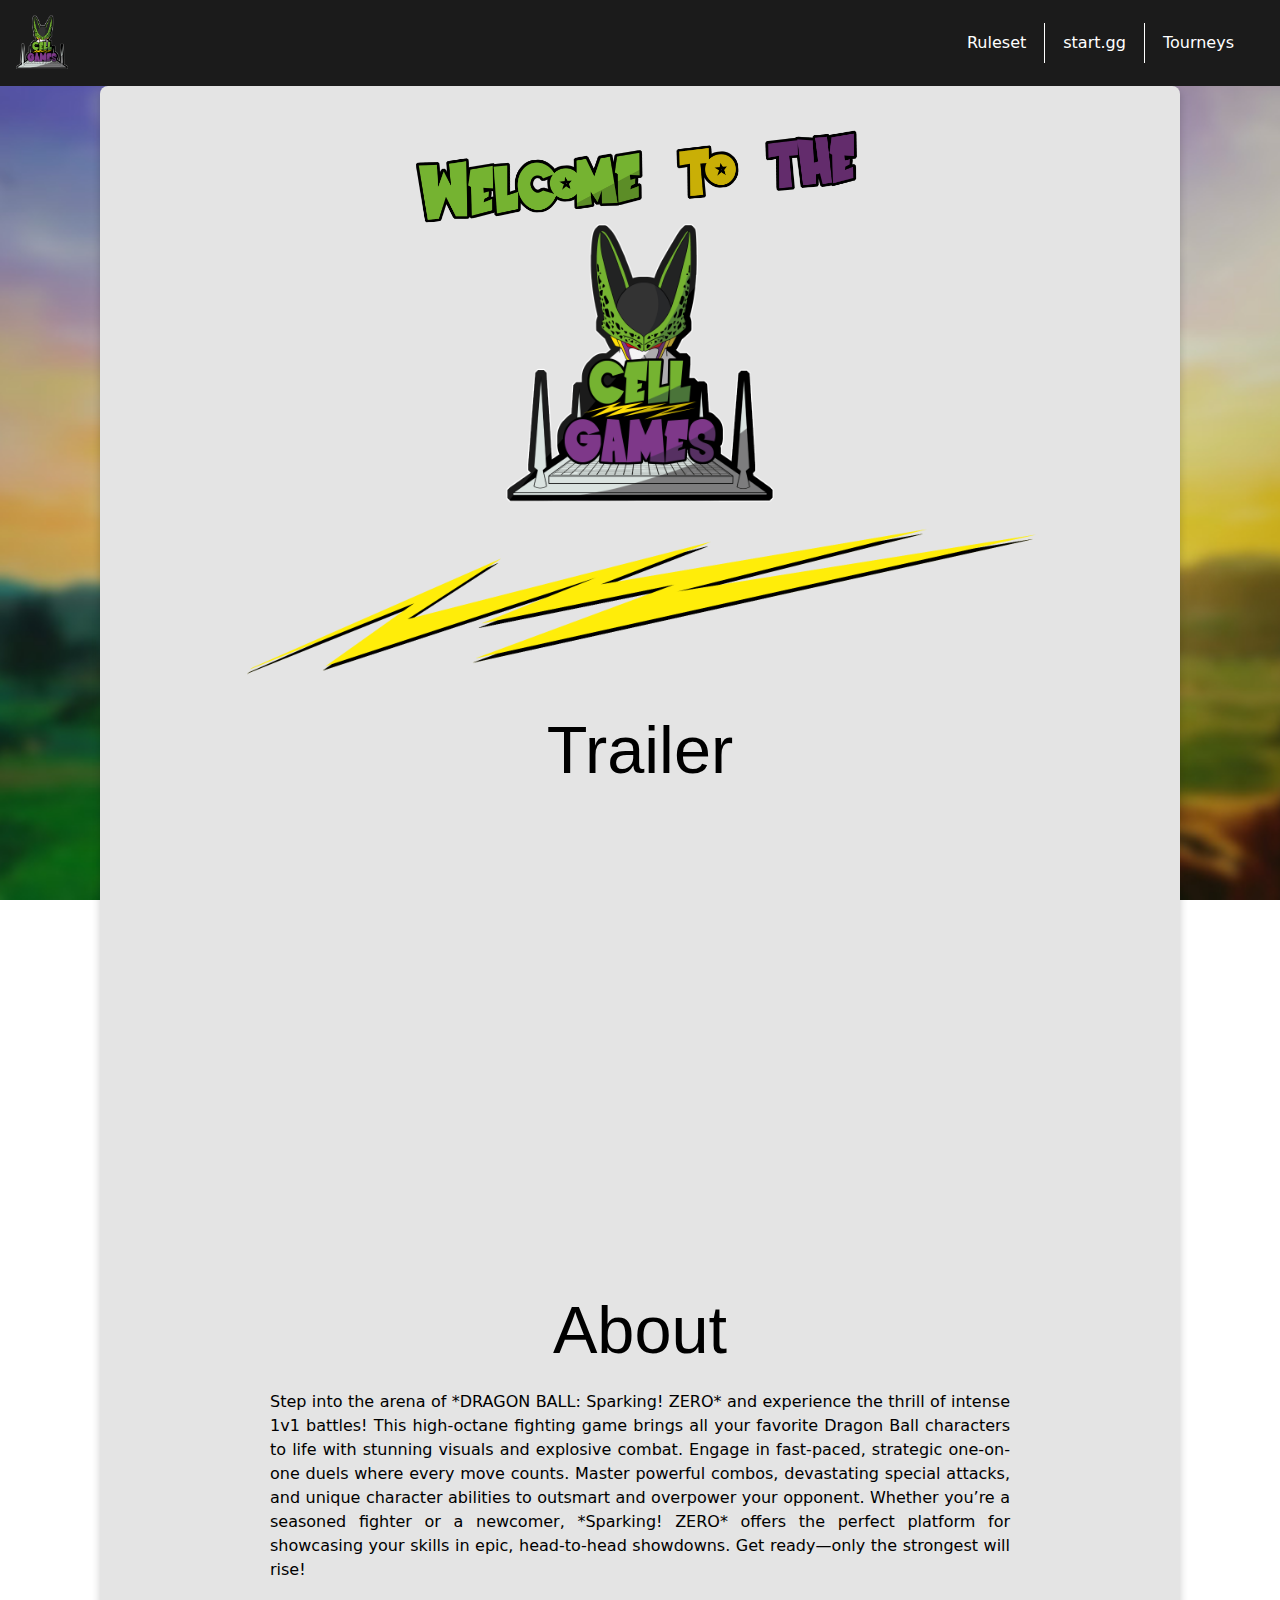
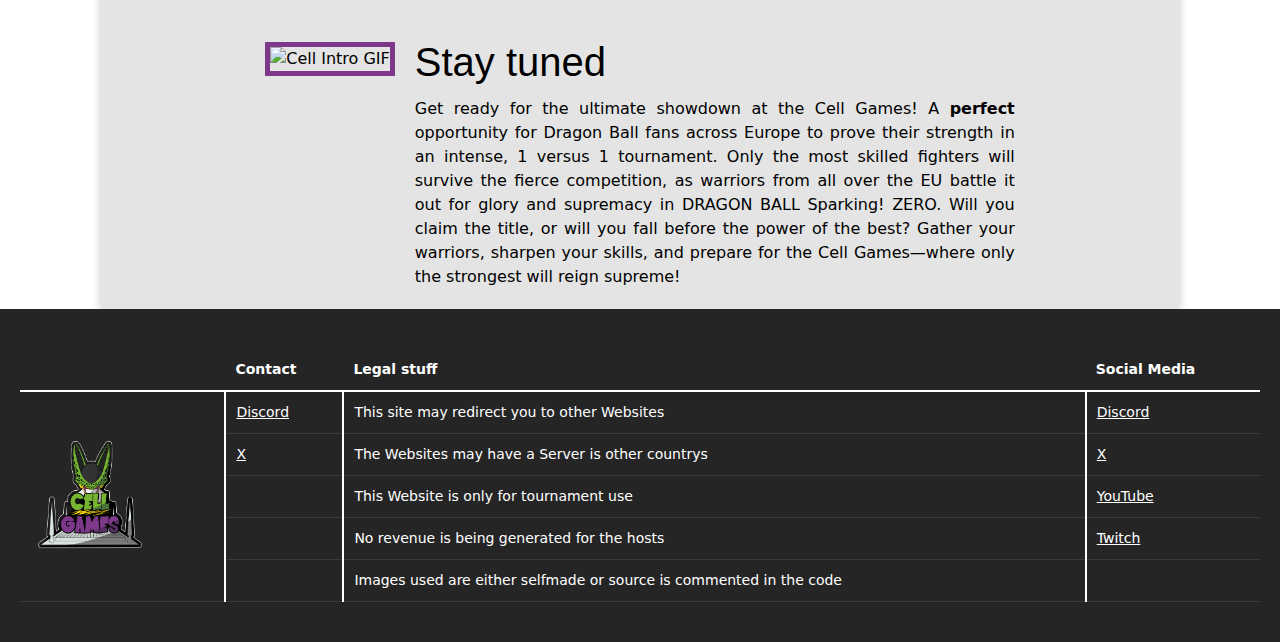
==== index.html @ f593528a "Add files via upload" ====
<!DOCTYPE html>
<html lang="de">
<head>
    <meta charset="utf-8">
    <meta name="viewport" content="width=device-width, initial-scale=1.0">
    <link rel="stylesheet" href="./frameworks/add_ons/bootstrap5/css/bootstrap.min.css">
    <script src="./frameworks/add_ons/bootstrap5/js/jquery.min.js"></script>
    <script src="./frameworks/add_ons/bootstrap5/js/bootstrap.min.js"></script>
    <link rel="stylesheet" href="./frameworks/add_ons/fontawesome/css/fontawesome.css">
    <link rel="stylesheet" href="./frameworks/add_ons/fontawesome/css/brands.css">
    <link rel="stylesheet" href="./frameworks/add_ons/fontawesome/css/solid.css">
    <link rel="stylesheet" href="./frameworks/add_ons/radiodesign.css">
    <script type="text/javascript" src="./frameworks/add_ons/JQuery/Jquery-3.1.1.js"></script>
    <script src="./frameworks/add_ons/JQuery/jquery.min.js"></script>
    <title>Cell Games - Homepage</title>
    <style>
        body {
            margin: 0;
            padding: 0;
            background: url('./images/background.jpg') no-repeat center center fixed;
            background-size: cover;
            display: flex;
            flex-direction: column;
            min-height: 100vh;
        }
        .navbar-custom {
            background-color: rgb(27, 27, 27);
        }
        .navbar-custom .navbar-brand, 
        .navbar-custom .nav-link {
            color: white;
        }
        .navbar-custom .nav-link:hover {
            color: #ccc;
        }
        .navbar-brand img {
            margin: 0;
            padding: 0;
        }
        .navbar-nav .nav-item:not(:last-child) {
            border-right: 1px solid white;
        }
        .navbar-nav .nav-item {
            padding: 0 10px;
        }
        .foreground {
            margin: 0 auto;
            width: calc(100% - 200px);
            max-width: 1400px;
            background-color: rgb(228, 228, 228);
            color: black;
            padding: 20px;
            box-shadow: 0 4px 8px rgba(0, 0, 0, 0.2);
            border-radius: 8px;
            flex-grow: 1;
            display: flex;
            flex-direction: column;
            justify-content: flex-start;
            align-items: center;
        }
        .foreground img:first-child {
            max-width: 50%;  
            height: auto;     
            margin-top: 10px;
        }
        .foreground img:nth-child(2) {
            max-width: 30%;  
            height: auto;     
            margin-top: -30px;
        }
        .foreground img:nth-child(3) {
            max-width: 800px; 
            height: auto;     
            margin-top: -15px;
        }

        .gif-container {
            display: flex;
            flex-direction: row;
            align-items: flex-start;
            margin-top: 30px;
            text-align: left;
        }

        .gif-container img {
            max-width: 400px;
            margin-right: 20px;
            border: 5px solid rgb(126, 56, 137);
        }

        .gif-container .stay-tuned {
            font-family: 'Impact', sans-serif;
            font-size: 30pt;
            color: black;
            margin-bottom: 5px;
        }

        .gif-container p {
            font-size: 16px;
            color: black;
            margin: 0;
            max-width: 600px;
            text-align: justify;
        }

        h1, h2 {
            font-family: 'Impact', sans-serif;
            font-size: 50pt;
            text-align: center;
            margin-top: 10px;
            margin-bottom: 20px;
        }

        .foreground p.about-text {
            text-align: justify;
            margin-bottom: 20px;
            padding-left: 150px;
            padding-right: 150px;
        }

        .gif-container p {
            text-align: justify;
        }

        footer {
            background-color: #252525;
            color: white;
            padding: 40px 20px;
            width: 100%;
            position: relative;
            bottom: 0;
        }

        footer table {
            width: 100%;
            border-collapse: collapse;
            color: white;
        }

        footer th, footer td {
            padding: 10px;
            text-align: left;
        }

        footer th {
            border-bottom: 2px solid white;
        }

        footer td {
            border-bottom: 1px solid #3a3a3a;
        }

        footer td:not(:last-child) {
            border-right: 2px solid white;
        }

        footer td, footer th {
            font-size: 14px;
        }

        .video-container {
            margin-top: 20px;
            width: 100%;
            display: flex;
            justify-content: center;
        }

        iframe {
            width: 80%;
            height: 450px;
            border: none;
        }
    </style>
</head>
<body>
    <nav class="navbar navbar-expand-lg navbar-custom">
        <div class="container-fluid">
            <a class="navbar-brand" href="index.html">
                <img src="./images/CellGamesLogo.png" alt="Cell Games Logo" height="60">
            </a>
            <button class="navbar-toggler" type="button" data-bs-toggle="collapse" data-bs-target="#navbarNav" aria-controls="navbarNav" aria-expanded="false" aria-label="Toggle navigation">
                <span class="navbar-toggler-icon"></span>
            </button>
            <div class="collapse navbar-collapse" id="navbarNav">
                <ul class="navbar-nav ms-auto me-3">
                    <li class="nav-item">
                        <a class="nav-link" href="rules.html">Ruleset</a>
                    </li>
                    <li class="nav-item">
                        <a class="nav-link" href="#">start.gg</a>
                    </li>
                    <li class="nav-item">
                        <a class="nav-link" href="#">Tourneys</a>
                    </ul>
                </div>
            </div>
        </nav>
        <div class="foreground">
            <img src="./images/welcome.png" alt="Welcome to the">
            <img src="./images/CellGamesLogo.png" alt="Cell Games Logo">
            <img src="./images/seperator.png" alt="Separator Image">
            <h2>Trailer</h2>
            <div class="video-container">
                <iframe src="https://www.youtube.com/embed/40YeHEqEFoo" title="YouTube video"></iframe>
            </div>
            <div>
                <h1>
                    About
                </h1>
                <p class="about-text">
                    Step into the arena of *DRAGON BALL: Sparking! ZERO* and experience the thrill of intense 1v1 battles! This high-octane fighting game brings all your favorite Dragon Ball characters to life with stunning visuals and explosive combat. Engage in fast-paced, strategic one-on-one duels where every move counts. Master powerful combos, devastating special attacks, and unique character abilities to outsmart and overpower your opponent. Whether you’re a seasoned fighter or a newcomer, *Sparking! ZERO* offers the perfect platform for showcasing your skills in epic, head-to-head showdowns. Get ready—only the strongest will rise!
                </p>
            </div>
            <div class="gif-container">
                <img src="./images/cellintro.gif" alt="Cell Intro GIF">
                <div>
                    <p class="stay-tuned">Stay tuned</p>
                    <p>Get ready for the ultimate showdown at the Cell Games! A <strong>perfect</strong> opportunity for Dragon Ball fans across Europe to prove their strength in an intense, 1 versus 1 tournament. Only the most skilled fighters will survive the fierce competition, as warriors from all over the EU battle it out for glory and supremacy in DRAGON BALL Sparking! ZERO. Will you claim the title, or will you fall before the power of the best? Gather your warriors, sharpen your skills, and prepare for the Cell Games—where only the strongest will reign supreme!</p>
                </div>
            </div>
        </div>
    </body>

    <footer>
        <table>
            <tr>
                <th></th>
                <th>Contact</th>
                <th>Legal stuff</th>
                <th>Social Media</th>
            </tr>
            <tr>
                <td rowspan="5">
                    <img src="./images/CellGamesLogo.png" alt="Cell Games Logo" style="max-width: 120px; height: auto;">
                </td>
                <td><a href="https://discord.gg/a36zAvAMWq" target="_blank" style="color: white;">Discord</a></td>
                <td>This site may redirect you to other Websites</td>
                <td><a href="https://discord.gg/a36zAvAMWq" target="_blank" style="color: white;">Discord</a></td>
            </tr>
            <tr>
                <td><a href="https://x.com/DasJuwu?t=AqSGy76ttl8c0-rMM3wuCA&s=09" target="_blank" style="color: white;">X</a></td>
                <td>The Websites may have a Server is other countrys</td>
                <td><a href="https://x.com/DasJuwu?t=AqSGy76ttl8c0-rMM3wuCA&s=09" target="_blank" style="color: white;">X</a></td>
            </tr>
            <tr>
                <td></td>
                <td>This Website is only for tournament use</td>
                <td><a href="https://youtube.com/@jucno?si=k-sXUFsljBD_l957" target="_blank" style="color: white;">YouTube</a></td>
            </tr>
            <tr>
                <td></td>
                <td>No revenue is being generated for the hosts</td>
                <td><a href="https://www.twitch.tv/jucnoyt?sr=a" target="_blank" style="color: white;">Twitch</a></td>
            </tr>
            <tr>
                <td></td>
                <td>Images used are either selfmade or source is commented in the code</td>
                <td></td>
            </tr>
        </table>
    </footer>
</html>
---- frameworks/add_ons/fontawesome/css/brands.css ----
/*!
 * Font Awesome Free 6.2.1 by @fontawesome - https://fontawesome.com
 * License - https://fontawesome.com/license/free (Icons: CC BY 4.0, Fonts: SIL OFL 1.1, Code: MIT License)
 * Copyright 2022 Fonticons, Inc.
 */
:root, :host {
  --fa-style-family-brands: 'Font Awesome 6 Brands';
  --fa-font-brands: normal 400 1em/1 'Font Awesome 6 Brands'; }

@font-face {
  font-family: 'Font Awesome 6 Brands';
  font-style: normal;
  font-weight: 400;
  font-display: block;
  src: url("../webfonts/fa-brands-400.woff2") format("woff2"), url("../webfonts/fa-brands-400.ttf") format("truetype"); }

.fab,
.fa-brands {
  font-weight: 400; }

.fa-monero:before {
  content: "\f3d0"; }

.fa-hooli:before {
  content: "\f427"; }

.fa-yelp:before {
  content: "\f1e9"; }

.fa-cc-visa:before {
  content: "\f1f0"; }

.fa-lastfm:before {
  content: "\f202"; }

.fa-shopware:before {
  content: "\f5b5"; }

.fa-creative-commons-nc:before {
  content: "\f4e8"; }

.fa-aws:before {
  content: "\f375"; }

.fa-redhat:before {
  content: "\f7bc"; }

.fa-yoast:before {
  content: "\f2b1"; }

.fa-cloudflare:before {
  content: "\e07d"; }

.fa-ups:before {
  content: "\f7e0"; }

.fa-wpexplorer:before {
  content: "\f2de"; }

.fa-dyalog:before {
  content: "\f399"; }

.fa-bity:before {
  content: "\f37a"; }

.fa-stackpath:before {
  content: "\f842"; }

.fa-buysellads:before {
  content: "\f20d"; }

.fa-first-order:before {
  content: "\f2b0"; }

.fa-modx:before {
  content: "\f285"; }

.fa-guilded:before {
  content: "\e07e"; }

.fa-vnv:before {
  content: "\f40b"; }

.fa-square-js:before {
  content: "\f3b9"; }

.fa-js-square:before {
  content: "\f3b9"; }

.fa-microsoft:before {
  content: "\f3ca"; }

.fa-qq:before {
  content: "\f1d6"; }

.fa-orcid:before {
  content: "\f8d2"; }

.fa-java:before {
  content: "\f4e4"; }

.fa-invision:before {
  content: "\f7b0"; }

.fa-creative-commons-pd-alt:before {
  content: "\f4ed"; }

.fa-centercode:before {
  content: "\f380"; }

.fa-glide-g:before {
  content: "\f2a6"; }

.fa-drupal:before {
  content: "\f1a9"; }

.fa-hire-a-helper:before {
  content: "\f3b0"; }

.fa-creative-commons-by:before {
  content: "\f4e7"; }

.fa-unity:before {
  content: "\e049"; }

.fa-whmcs:before {
  content: "\f40d"; }

.fa-rocketchat:before {
  content: "\f3e8"; }

.fa-vk:before {
  content: "\f189"; }

.fa-untappd:before {
  content: "\f405"; }

.fa-mailchimp:before {
  content: "\f59e"; }

.fa-css3-alt:before {
  content: "\f38b"; }

.fa-square-reddit:before {
  content: "\f1a2"; }

.fa-reddit-square:before {
  content: "\f1a2"; }

.fa-vimeo-v:before {
  content: "\f27d"; }

.fa-contao:before {
  content: "\f26d"; }

.fa-square-font-awesome:before {
  content: "\e5ad"; }

.fa-deskpro:before {
  content: "\f38f"; }

.fa-sistrix:before {
  content: "\f3ee"; }

.fa-square-instagram:before {
  content: "\e055"; }

.fa-instagram-square:before {
  content: "\e055"; }

.fa-battle-net:before {
  content: "\f835"; }

.fa-the-red-yeti:before {
  content: "\f69d"; }

.fa-square-hacker-news:before {
  content: "\f3af"; }

.fa-hacker-news-square:before {
  content: "\f3af"; }

.fa-edge:before {
  content: "\f282"; }

.fa-napster:before {
  content: "\f3d2"; }

.fa-square-snapchat:before {
  content: "\f2ad"; }

.fa-snapchat-square:before {
  content: "\f2ad"; }

.fa-google-plus-g:before {
  content: "\f0d5"; }

.fa-artstation:before {
  content: "\f77a"; }

.fa-markdown:before {
  content: "\f60f"; }

.fa-sourcetree:before {
  content: "\f7d3"; }

.fa-google-plus:before {
  content: "\f2b3"; }

.fa-diaspora:before {
  content: "\f791"; }

.fa-foursquare:before {
  content: "\f180"; }

.fa-stack-overflow:before {
  content: "\f16c"; }

.fa-github-alt:before {
  content: "\f113"; }

.fa-phoenix-squadron:before {
  content: "\f511"; }

.fa-pagelines:before {
  content: "\f18c"; }

.fa-algolia:before {
  content: "\f36c"; }

.fa-red-river:before {
  content: "\f3e3"; }

.fa-creative-commons-sa:before {
  content: "\f4ef"; }

.fa-safari:before {
  content: "\f267"; }

.fa-google:before {
  content: "\f1a0"; }

.fa-square-font-awesome-stroke:before {
  content: "\f35c"; }

.fa-font-awesome-alt:before {
  content: "\f35c"; }

.fa-atlassian:before {
  content: "\f77b"; }

.fa-linkedin-in:before {
  content: "\f0e1"; }

.fa-digital-ocean:before {
  content: "\f391"; }

.fa-nimblr:before {
  content: "\f5a8"; }

.fa-chromecast:before {
  content: "\f838"; }

.fa-evernote:before {
  content: "\f839"; }

.fa-hacker-news:before {
  content: "\f1d4"; }

.fa-creative-commons-sampling:before {
  content: "\f4f0"; }

.fa-adversal:before {
  content: "\f36a"; }

.fa-creative-commons:before {
  content: "\f25e"; }

.fa-watchman-monitoring:before {
  content: "\e087"; }

.fa-fonticons:before {
  content: "\f280"; }

.fa-weixin:before {
  content: "\f1d7"; }

.fa-shirtsinbulk:before {
  content: "\f214"; }

.fa-codepen:before {
  content: "\f1cb"; }

.fa-git-alt:before {
  content: "\f841"; }

.fa-lyft:before {
  content: "\f3c3"; }

.fa-rev:before {
  content: "\f5b2"; }

.fa-windows:before {
  content: "\f17a"; }

.fa-wizards-of-the-coast:before {
  content: "\f730"; }

.fa-square-viadeo:before {
  content: "\f2aa"; }

.fa-viadeo-square:before {
  content: "\f2aa"; }

.fa-meetup:before {
  content: "\f2e0"; }

.fa-centos:before {
  content: "\f789"; }

.fa-adn:before {
  content: "\f170"; }

.fa-cloudsmith:before {
  content: "\f384"; }

.fa-pied-piper-alt:before {
  content: "\f1a8"; }

.fa-square-dribbble:before {
  content: "\f397"; }

.fa-dribbble-square:before {
  content: "\f397"; }

.fa-codiepie:before {
  content: "\f284"; }

.fa-node:before {
  content: "\f419"; }

.fa-mix:before {
  content: "\f3cb"; }

.fa-steam:before {
  content: "\f1b6"; }

.fa-cc-apple-pay:before {
  content: "\f416"; }

.fa-scribd:before {
  content: "\f28a"; }

.fa-openid:before {
  content: "\f19b"; }

.fa-instalod:before {
  content: "\e081"; }

.fa-expeditedssl:before {
  content: "\f23e"; }

.fa-sellcast:before {
  content: "\f2da"; }

.fa-square-twitter:before {
  content: "\f081"; }

.fa-twitter-square:before {
  content: "\f081"; }

.fa-r-project:before {
  content: "\f4f7"; }

.fa-delicious:before {
  content: "\f1a5"; }

.fa-freebsd:before {
  content: "\f3a4"; }

.fa-vuejs:before {
  content: "\f41f"; }

.fa-accusoft:before {
  content: "\f369"; }

.fa-ioxhost:before {
  content: "\f208"; }

.fa-fonticons-fi:before {
  content: "\f3a2"; }

.fa-app-store:before {
  content: "\f36f"; }

.fa-cc-mastercard:before {
  content: "\f1f1"; }

.fa-itunes-note:before {
  content: "\f3b5"; }

.fa-golang:before {
  content: "\e40f"; }

.fa-kickstarter:before {
  content: "\f3bb"; }

.fa-grav:before {
  content: "\f2d6"; }

.fa-weibo:before {
  content: "\f18a"; }

.fa-uncharted:before {
  content: "\e084"; }

.fa-firstdraft:before {
  content: "\f3a1"; }

.fa-square-youtube:before {
  content: "\f431"; }

.fa-youtube-square:before {
  content: "\f431"; }

.fa-wikipedia-w:before {
  content: "\f266"; }

.fa-wpressr:before {
  content: "\f3e4"; }

.fa-rendact:before {
  content: "\f3e4"; }

.fa-angellist:before {
  content: "\f209"; }

.fa-galactic-republic:before {
  content: "\f50c"; }

.fa-nfc-directional:before {
  content: "\e530"; }

.fa-skype:before {
  content: "\f17e"; }

.fa-joget:before {
  content: "\f3b7"; }

.fa-fedora:before {
  content: "\f798"; }

.fa-stripe-s:before {
  content: "\f42a"; }

.fa-meta:before {
  content: "\e49b"; }

.fa-laravel:before {
  content: "\f3bd"; }

.fa-hotjar:before {
  content: "\f3b1"; }

.fa-bluetooth-b:before {
  content: "\f294"; }

.fa-sticker-mule:before {
  content: "\f3f7"; }

.fa-creative-commons-zero:before {
  content: "\f4f3"; }

.fa-hips:before {
  content: "\f452"; }

.fa-behance:before {
  content: "\f1b4"; }

.fa-reddit:before {
  content: "\f1a1"; }

.fa-discord:before {
  content: "\f392"; }

.fa-chrome:before {
  content: "\f268"; }

.fa-app-store-ios:before {
  content: "\f370"; }

.fa-cc-discover:before {
  content: "\f1f2"; }

.fa-wpbeginner:before {
  content: "\f297"; }

.fa-confluence:before {
  content: "\f78d"; }

.fa-mdb:before {
  content: "\f8ca"; }

.fa-dochub:before {
  content: "\f394"; }

.fa-accessible-icon:before {
  content: "\f368"; }

.fa-ebay:before {
  content: "\f4f4"; }

.fa-amazon:before {
  content: "\f270"; }

.fa-unsplash:before {
  content: "\e07c"; }

.fa-yarn:before {
  content: "\f7e3"; }

.fa-square-steam:before {
  content: "\f1b7"; }

.fa-steam-square:before {
  content: "\f1b7"; }

.fa-500px:before {
  content: "\f26e"; }

.fa-square-vimeo:before {
  content: "\f194"; }

.fa-vimeo-square:before {
  content: "\f194"; }

.fa-asymmetrik:before {
  content: "\f372"; }

.fa-font-awesome:before {
  content: "\f2b4"; }

.fa-font-awesome-flag:before {
  content: "\f2b4"; }

.fa-font-awesome-logo-full:before {
  content: "\f2b4"; }

.fa-gratipay:before {
  content: "\f184"; }

.fa-apple:before {
  content: "\f179"; }

.fa-hive:before {
  content: "\e07f"; }

.fa-gitkraken:before {
  content: "\f3a6"; }

.fa-keybase:before {
  content: "\f4f5"; }

.fa-apple-pay:before {
  content: "\f415"; }

.fa-padlet:before {
  content: "\e4a0"; }

.fa-amazon-pay:before {
  content: "\f42c"; }

.fa-square-github:before {
  content: "\f092"; }

.fa-github-square:before {
  content: "\f092"; }

.fa-stumbleupon:before {
  content: "\f1a4"; }

.fa-fedex:before {
  content: "\f797"; }

.fa-phoenix-framework:before {
  content: "\f3dc"; }

.fa-shopify:before {
  content: "\e057"; }

.fa-neos:before {
  content: "\f612"; }

.fa-hackerrank:before {
  content: "\f5f7"; }

.fa-researchgate:before {
  content: "\f4f8"; }

.fa-swift:before {
  content: "\f8e1"; }

.fa-angular:before {
  content: "\f420"; }

.fa-speakap:before {
  content: "\f3f3"; }

.fa-angrycreative:before {
  content: "\f36e"; }

.fa-y-combinator:before {
  content: "\f23b"; }

.fa-empire:before {
  content: "\f1d1"; }

.fa-envira:before {
  content: "\f299"; }

.fa-square-gitlab:before {
  content: "\e5ae"; }

.fa-gitlab-square:before {
  content: "\e5ae"; }

.fa-studiovinari:before {
  content: "\f3f8"; }

.fa-pied-piper:before {
  content: "\f2ae"; }

.fa-wordpress:before {
  content: "\f19a"; }

.fa-product-hunt:before {
  content: "\f288"; }

.fa-firefox:before {
  content: "\f269"; }

.fa-linode:before {
  content: "\f2b8"; }

.fa-goodreads:before {
  content: "\f3a8"; }

.fa-square-odnoklassniki:before {
  content: "\f264"; }

.fa-odnoklassniki-square:before {
  content: "\f264"; }

.fa-jsfiddle:before {
  content: "\f1cc"; }

.fa-sith:before {
  content: "\f512"; }

.fa-themeisle:before {
  content: "\f2b2"; }

.fa-page4:before {
  content: "\f3d7"; }

.fa-hashnode:before {
  content: "\e499"; }

.fa-react:before {
  content: "\f41b"; }

.fa-cc-paypal:before {
  content: "\f1f4"; }

.fa-squarespace:before {
  content: "\f5be"; }

.fa-cc-stripe:before {
  content: "\f1f5"; }

.fa-creative-commons-share:before {
  content: "\f4f2"; }

.fa-bitcoin:before {
  content: "\f379"; }

.fa-keycdn:before {
  content: "\f3ba"; }

.fa-opera:before {
  content: "\f26a"; }

.fa-itch-io:before {
  content: "\f83a"; }

.fa-umbraco:before {
  content: "\f8e8"; }

.fa-galactic-senate:before {
  content: "\f50d"; }

.fa-ubuntu:before {
  content: "\f7df"; }

.fa-draft2digital:before {
  content: "\f396"; }

.fa-stripe:before {
  content: "\f429"; }

.fa-houzz:before {
  content: "\f27c"; }

.fa-gg:before {
  content: "\f260"; }

.fa-dhl:before {
  content: "\f790"; }

.fa-square-pinterest:before {
  content: "\f0d3"; }

.fa-pinterest-square:before {
  content: "\f0d3"; }

.fa-xing:before {
  content: "\f168"; }

.fa-blackberry:before {
  content: "\f37b"; }

.fa-creative-commons-pd:before {
  content: "\f4ec"; }

.fa-playstation:before {
  content: "\f3df"; }

.fa-quinscape:before {
  content: "\f459"; }

.fa-less:before {
  content: "\f41d"; }

.fa-blogger-b:before {
  content: "\f37d"; }

.fa-opencart:before {
  content: "\f23d"; }

.fa-vine:before {
  content: "\f1ca"; }

.fa-paypal:before {
  content: "\f1ed"; }

.fa-gitlab:before {
  content: "\f296"; }

.fa-typo3:before {
  content: "\f42b"; }

.fa-reddit-alien:before {
  content: "\f281"; }

.fa-yahoo:before {
  content: "\f19e"; }

.fa-dailymotion:before {
  content: "\e052"; }

.fa-affiliatetheme:before {
  content: "\f36b"; }

.fa-pied-piper-pp:before {
  content: "\f1a7"; }

.fa-bootstrap:before {
  content: "\f836"; }

.fa-odnoklassniki:before {
  content: "\f263"; }

.fa-nfc-symbol:before {
  content: "\e531"; }

.fa-ethereum:before {
  content: "\f42e"; }

.fa-speaker-deck:before {
  content: "\f83c"; }

.fa-creative-commons-nc-eu:before {
  content: "\f4e9"; }

.fa-patreon:before {
  content: "\f3d9"; }

.fa-avianex:before {
  content: "\f374"; }

.fa-ello:before {
  content: "\f5f1"; }

.fa-gofore:before {
  content: "\f3a7"; }

.fa-bimobject:before {
  content: "\f378"; }

.fa-facebook-f:before {
  content: "\f39e"; }

.fa-square-google-plus:before {
  content: "\f0d4"; }

.fa-google-plus-square:before {
  content: "\f0d4"; }

.fa-mandalorian:before {
  content: "\f50f"; }

.fa-first-order-alt:before {
  content: "\f50a"; }

.fa-osi:before {
  content: "\f41a"; }

.fa-google-wallet:before {
  content: "\f1ee"; }

.fa-d-and-d-beyond:before {
  content: "\f6ca"; }

.fa-periscope:before {
  content: "\f3da"; }

.fa-fulcrum:before {
  content: "\f50b"; }

.fa-cloudscale:before {
  content: "\f383"; }

.fa-forumbee:before {
  content: "\f211"; }

.fa-mizuni:before {
  content: "\f3cc"; }

.fa-schlix:before {
  content: "\f3ea"; }

.fa-square-xing:before {
  content: "\f169"; }

.fa-xing-square:before {
  content: "\f169"; }

.fa-bandcamp:before {
  content: "\f2d5"; }

.fa-wpforms:before {
  content: "\f298"; }

.fa-cloudversify:before {
  content: "\f385"; }

.fa-usps:before {
  content: "\f7e1"; }

.fa-megaport:before {
  content: "\f5a3"; }

.fa-magento:before {
  content: "\f3c4"; }

.fa-spotify:before {
  content: "\f1bc"; }

.fa-optin-monster:before {
  content: "\f23c"; }

.fa-fly:before {
  content: "\f417"; }

.fa-aviato:before {
  content: "\f421"; }

.fa-itunes:before {
  content: "\f3b4"; }

.fa-cuttlefish:before {
  content: "\f38c"; }

.fa-blogger:before {
  content: "\f37c"; }

.fa-flickr:before {
  content: "\f16e"; }

.fa-viber:before {
  content: "\f409"; }

.fa-soundcloud:before {
  content: "\f1be"; }

.fa-digg:before {
  content: "\f1a6"; }

.fa-tencent-weibo:before {
  content: "\f1d5"; }

.fa-symfony:before {
  content: "\f83d"; }

.fa-maxcdn:before {
  content: "\f136"; }

.fa-etsy:before {
  content: "\f2d7"; }

.fa-facebook-messenger:before {
  content: "\f39f"; }

.fa-audible:before {
  content: "\f373"; }

.fa-think-peaks:before {
  content: "\f731"; }

.fa-bilibili:before {
  content: "\e3d9"; }

.fa-erlang:before {
  content: "\f39d"; }

.fa-cotton-bureau:before {
  content: "\f89e"; }

.fa-dashcube:before {
  content: "\f210"; }

.fa-42-group:before {
  content: "\e080"; }

.fa-innosoft:before {
  content: "\e080"; }

.fa-stack-exchange:before {
  content: "\f18d"; }

.fa-elementor:before {
  content: "\f430"; }

.fa-square-pied-piper:before {
  content: "\e01e"; }

.fa-pied-piper-square:before {
  content: "\e01e"; }

.fa-creative-commons-nd:before {
  content: "\f4eb"; }

.fa-palfed:before {
  content: "\f3d8"; }

.fa-superpowers:before {
  content: "\f2dd"; }

.fa-resolving:before {
  content: "\f3e7"; }

.fa-xbox:before {
  content: "\f412"; }

.fa-searchengin:before {
  content: "\f3eb"; }

.fa-tiktok:before {
  content: "\e07b"; }

.fa-square-facebook:before {
  content: "\f082"; }

.fa-facebook-square:before {
  content: "\f082"; }

.fa-renren:before {
  content: "\f18b"; }

.fa-linux:before {
  content: "\f17c"; }

.fa-glide:before {
  content: "\f2a5"; }

.fa-linkedin:before {
  content: "\f08c"; }

.fa-hubspot:before {
  content: "\f3b2"; }

.fa-deploydog:before {
  content: "\f38e"; }

.fa-twitch:before {
  content: "\f1e8"; }

.fa-ravelry:before {
  content: "\f2d9"; }

.fa-mixer:before {
  content: "\e056"; }

.fa-square-lastfm:before {
  content: "\f203"; }

.fa-lastfm-square:before {
  content: "\f203"; }

.fa-vimeo:before {
  content: "\f40a"; }

.fa-mendeley:before {
  content: "\f7b3"; }

.fa-uniregistry:before {
  content: "\f404"; }

.fa-figma:before {
  content: "\f799"; }

.fa-creative-commons-remix:before {
  content: "\f4ee"; }

.fa-cc-amazon-pay:before {
  content: "\f42d"; }

.fa-dropbox:before {
  content: "\f16b"; }

.fa-instagram:before {
  content: "\f16d"; }

.fa-cmplid:before {
  content: "\e360"; }

.fa-facebook:before {
  content: "\f09a"; }

.fa-gripfire:before {
  content: "\f3ac"; }

.fa-jedi-order:before {
  content: "\f50e"; }

.fa-uikit:before {
  content: "\f403"; }

.fa-fort-awesome-alt:before {
  content: "\f3a3"; }

.fa-phabricator:before {
  content: "\f3db"; }

.fa-ussunnah:before {
  content: "\f407"; }

.fa-earlybirds:before {
  content: "\f39a"; }

.fa-trade-federation:before {
  content: "\f513"; }

.fa-autoprefixer:before {
  content: "\f41c"; }

.fa-whatsapp:before {
  content: "\f232"; }

.fa-slideshare:before {
  content: "\f1e7"; }

.fa-google-play:before {
  content: "\f3ab"; }

.fa-viadeo:before {
  content: "\f2a9"; }

.fa-line:before {
  content: "\f3c0"; }

.fa-google-drive:before {
  content: "\f3aa"; }

.fa-servicestack:before {
  content: "\f3ec"; }

.fa-simplybuilt:before {
  content: "\f215"; }

.fa-bitbucket:before {
  content: "\f171"; }

.fa-imdb:before {
  content: "\f2d8"; }

.fa-deezer:before {
  content: "\e077"; }

.fa-raspberry-pi:before {
  content: "\f7bb"; }

.fa-jira:before {
  content: "\f7b1"; }

.fa-docker:before {
  content: "\f395"; }

.fa-screenpal:before {
  content: "\e570"; }

.fa-bluetooth:before {
  content: "\f293"; }

.fa-gitter:before {
  content: "\f426"; }

.fa-d-and-d:before {
  content: "\f38d"; }

.fa-microblog:before {
  content: "\e01a"; }

.fa-cc-diners-club:before {
  content: "\f24c"; }

.fa-gg-circle:before {
  content: "\f261"; }

.fa-pied-piper-hat:before {
  content: "\f4e5"; }

.fa-kickstarter-k:before {
  content: "\f3bc"; }

.fa-yandex:before {
  content: "\f413"; }

.fa-readme:before {
  content: "\f4d5"; }

.fa-html5:before {
  content: "\f13b"; }

.fa-sellsy:before {
  content: "\f213"; }

.fa-sass:before {
  content: "\f41e"; }

.fa-wirsindhandwerk:before {
  content: "\e2d0"; }

.fa-wsh:before {
  content: "\e2d0"; }

.fa-buromobelexperte:before {
  content: "\f37f"; }

.fa-salesforce:before {
  content: "\f83b"; }

.fa-octopus-deploy:before {
  content: "\e082"; }

.fa-medapps:before {
  content: "\f3c6"; }

.fa-ns8:before {
  content: "\f3d5"; }

.fa-pinterest-p:before {
  content: "\f231"; }

.fa-apper:before {
  content: "\f371"; }

.fa-fort-awesome:before {
  content: "\f286"; }

.fa-waze:before {
  content: "\f83f"; }

.fa-cc-jcb:before {
  content: "\f24b"; }

.fa-snapchat:before {
  content: "\f2ab"; }

.fa-snapchat-ghost:before {
  content: "\f2ab"; }

.fa-fantasy-flight-games:before {
  content: "\f6dc"; }

.fa-rust:before {
  content: "\e07a"; }

.fa-wix:before {
  content: "\f5cf"; }

.fa-square-behance:before {
  content: "\f1b5"; }

.fa-behance-square:before {
  content: "\f1b5"; }

.fa-supple:before {
  content: "\f3f9"; }

.fa-rebel:before {
  content: "\f1d0"; }

.fa-css3:before {
  content: "\f13c"; }

.fa-staylinked:before {
  content: "\f3f5"; }

.fa-kaggle:before {
  content: "\f5fa"; }

.fa-space-awesome:before {
  content: "\e5ac"; }

.fa-deviantart:before {
  content: "\f1bd"; }

.fa-cpanel:before {
  content: "\f388"; }

.fa-goodreads-g:before {
  content: "\f3a9"; }

.fa-square-git:before {
  content: "\f1d2"; }

.fa-git-square:before {
  content: "\f1d2"; }

.fa-square-tumblr:before {
  content: "\f174"; }

.fa-tumblr-square:before {
  content: "\f174"; }

.fa-trello:before {
  content: "\f181"; }

.fa-creative-commons-nc-jp:before {
  content: "\f4ea"; }

.fa-get-pocket:before {
  content: "\f265"; }

.fa-perbyte:before {
  content: "\e083"; }

.fa-grunt:before {
  content: "\f3ad"; }

.fa-weebly:before {
  content: "\f5cc"; }

.fa-connectdevelop:before {
  content: "\f20e"; }

.fa-leanpub:before {
  content: "\f212"; }

.fa-black-tie:before {
  content: "\f27e"; }

.fa-themeco:before {
  content: "\f5c6"; }

.fa-python:before {
  content: "\f3e2"; }

.fa-android:before {
  content: "\f17b"; }

.fa-bots:before {
  content: "\e340"; }

.fa-free-code-camp:before {
  content: "\f2c5"; }

.fa-hornbill:before {
  content: "\f592"; }

.fa-js:before {
  content: "\f3b8"; }

.fa-ideal:before {
  content: "\e013"; }

.fa-git:before {
  content: "\f1d3"; }

.fa-dev:before {
  content: "\f6cc"; }

.fa-sketch:before {
  content: "\f7c6"; }

.fa-yandex-international:before {
  content: "\f414"; }

.fa-cc-amex:before {
  content: "\f1f3"; }

.fa-uber:before {
  content: "\f402"; }

.fa-github:before {
  content: "\f09b"; }

.fa-php:before {
  content: "\f457"; }

.fa-alipay:before {
  content: "\f642"; }

.fa-youtube:before {
  content: "\f167"; }

.fa-skyatlas:before {
  content: "\f216"; }

.fa-firefox-browser:before {
  content: "\e007"; }

.fa-replyd:before {
  content: "\f3e6"; }

.fa-suse:before {
  content: "\f7d6"; }

.fa-jenkins:before {
  content: "\f3b6"; }

.fa-twitter:before {
  content: "\f099"; }

.fa-rockrms:before {
  content: "\f3e9"; }

.fa-pinterest:before {
  content: "\f0d2"; }

.fa-buffer:before {
  content: "\f837"; }

.fa-npm:before {
  content: "\f3d4"; }

.fa-yammer:before {
  content: "\f840"; }

.fa-btc:before {
  content: "\f15a"; }

.fa-dribbble:before {
  content: "\f17d"; }

.fa-stumbleupon-circle:before {
  content: "\f1a3"; }

.fa-internet-explorer:before {
  content: "\f26b"; }

.fa-telegram:before {
  content: "\f2c6"; }

.fa-telegram-plane:before {
  content: "\f2c6"; }

.fa-old-republic:before {
  content: "\f510"; }

.fa-square-whatsapp:before {
  content: "\f40c"; }

.fa-whatsapp-square:before {
  content: "\f40c"; }

.fa-node-js:before {
  content: "\f3d3"; }

.fa-edge-legacy:before {
  content: "\e078"; }

.fa-slack:before {
  content: "\f198"; }

.fa-slack-hash:before {
  content: "\f198"; }

.fa-medrt:before {
  content: "\f3c8"; }

.fa-usb:before {
  content: "\f287"; }

.fa-tumblr:before {
  content: "\f173"; }

.fa-vaadin:before {
  content: "\f408"; }

.fa-quora:before {
  content: "\f2c4"; }

.fa-reacteurope:before {
  content: "\f75d"; }

.fa-medium:before {
  content: "\f23a"; }

.fa-medium-m:before {
  content: "\f23a"; }

.fa-amilia:before {
  content: "\f36d"; }

.fa-mixcloud:before {
  content: "\f289"; }

.fa-flipboard:before {
  content: "\f44d"; }

.fa-viacoin:before {
  content: "\f237"; }

.fa-critical-role:before {
  content: "\f6c9"; }

.fa-sitrox:before {
  content: "\e44a"; }

.fa-discourse:before {
  content: "\f393"; }

.fa-joomla:before {
  content: "\f1aa"; }

.fa-mastodon:before {
  content: "\f4f6"; }

.fa-airbnb:before {
  content: "\f834"; }

.fa-wolf-pack-battalion:before {
  content: "\f514"; }

.fa-buy-n-large:before {
  content: "\f8a6"; }

.fa-gulp:before {
  content: "\f3ae"; }

.fa-creative-commons-sampling-plus:before {
  content: "\f4f1"; }

.fa-strava:before {
  content: "\f428"; }

.fa-ember:before {
  content: "\f423"; }

.fa-canadian-maple-leaf:before {
  content: "\f785"; }

.fa-teamspeak:before {
  content: "\f4f9"; }

.fa-pushed:before {
  content: "\f3e1"; }

.fa-wordpress-simple:before {
  content: "\f411"; }

.fa-nutritionix:before {
  content: "\f3d6"; }

.fa-wodu:before {
  content: "\e088"; }

.fa-google-pay:before {
  content: "\e079"; }

.fa-intercom:before {
  content: "\f7af"; }

.fa-zhihu:before {
  content: "\f63f"; }

.fa-korvue:before {
  content: "\f42f"; }

.fa-pix:before {
  content: "\e43a"; }

.fa-steam-symbol:before {
  content: "\f3f6"; }
---- frameworks/add_ons/fontawesome/css/solid.css ----
/*!
 * Font Awesome Free 6.2.1 by @fontawesome - https://fontawesome.com
 * License - https://fontawesome.com/license/free (Icons: CC BY 4.0, Fonts: SIL OFL 1.1, Code: MIT License)
 * Copyright 2022 Fonticons, Inc.
 */
:root, :host {
  --fa-style-family-classic: 'Font Awesome 6 Free';
  --fa-font-solid: normal 900 1em/1 'Font Awesome 6 Free'; }

@font-face {
  font-family: 'Font Awesome 6 Free';
  font-style: normal;
  font-weight: 900;
  font-display: block;
  src: url("../webfonts/fa-solid-900.woff2") format("woff2"), url("../webfonts/fa-solid-900.ttf") format("truetype"); }

.fas,
.fa-solid {
  font-weight: 900; }
---- frameworks/add_ons/radiodesign.css ----
.radio_class tr td input{
    position: absolute;
    width: 0;
    height: 0;
    opacity: 0;
}

.radio_class tr td label{
    cursor: pointer;
}

.radio_class tr td label input:checked + img{
    outline: 3px solid rgb(81, 65, 231);
}
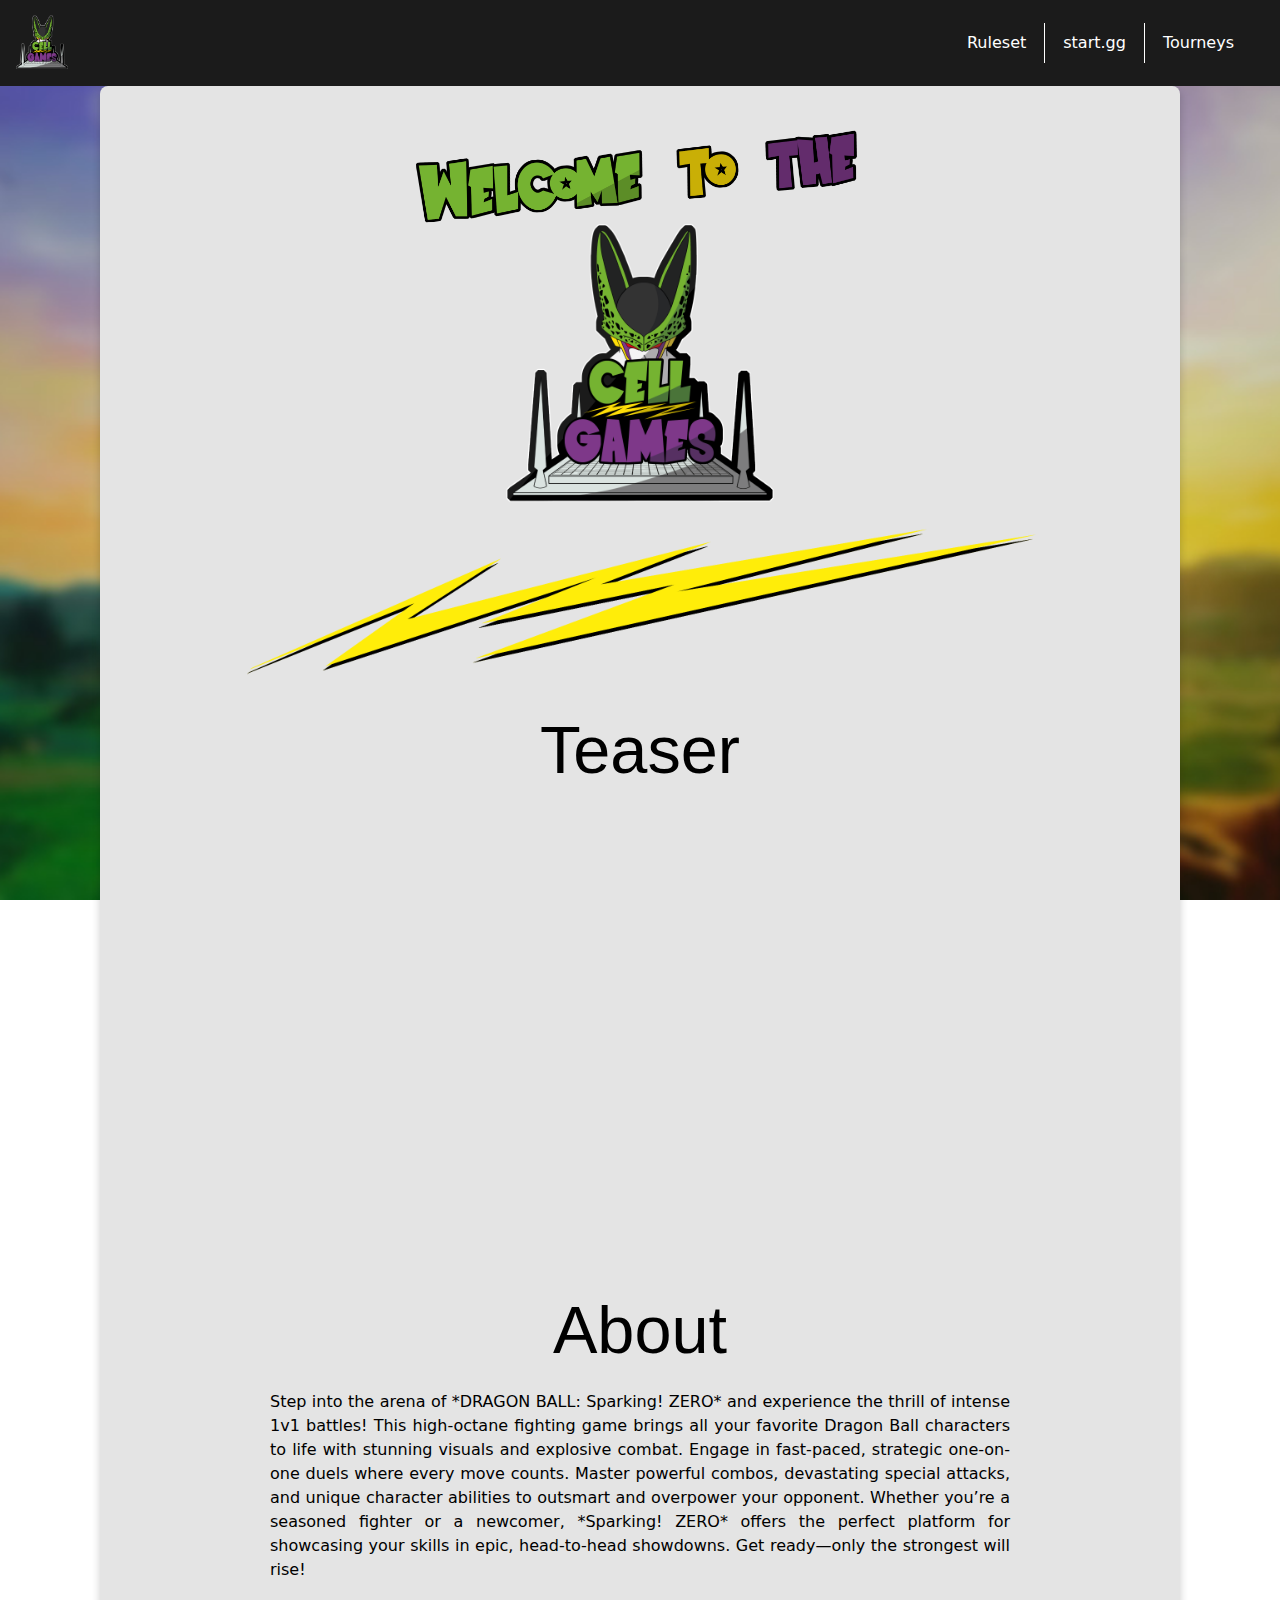
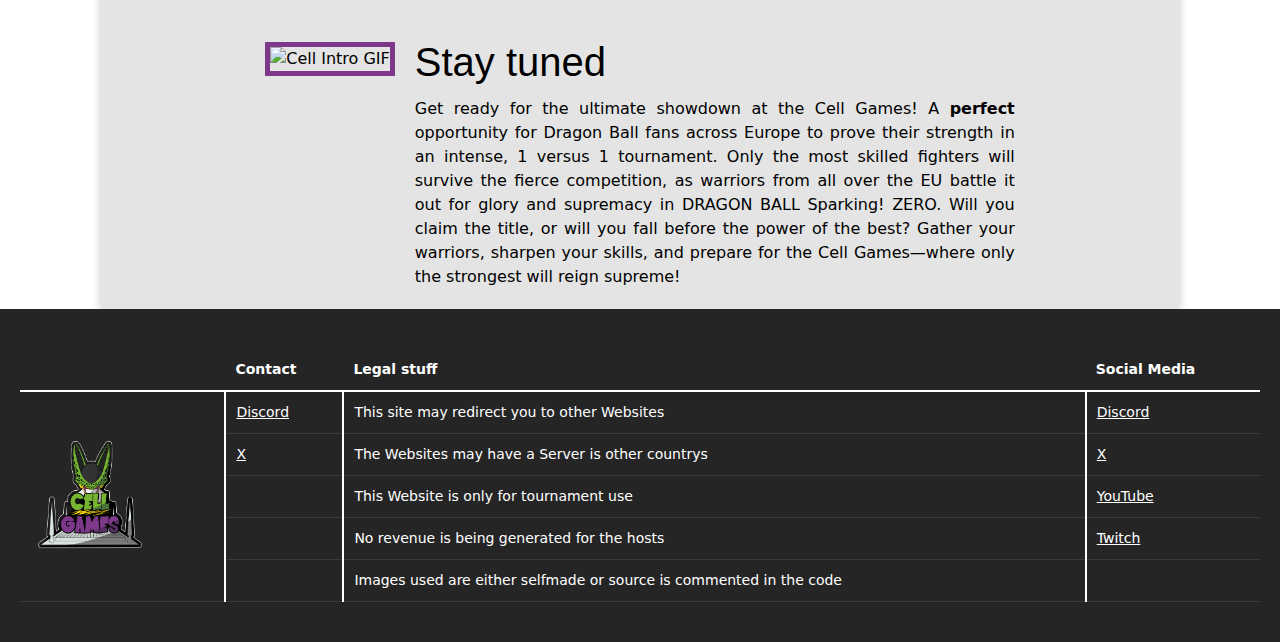
==== commit b11d04eb: "Add files via upload" ====
--- a/index.html
+++ b/index.html
@@ -190,7 +190,7 @@
                         <a class="nav-link" href="#">start.gg</a>
                     </li>
                     <li class="nav-item">
-                        <a class="nav-link" href="#">Tourneys</a>
+                        <a class="nav-link" href="tourneys.html">Tourneys</a>
                     </ul>
                 </div>
             </div>
@@ -199,7 +199,7 @@
             <img src="./images/welcome.png" alt="Welcome to the">
             <img src="./images/CellGamesLogo.png" alt="Cell Games Logo">
             <img src="./images/seperator.png" alt="Separator Image">
-            <h2>Trailer</h2>
+            <h2>Teaser</h2>
             <div class="video-container">
                 <iframe src="https://www.youtube.com/embed/40YeHEqEFoo" title="YouTube video"></iframe>
             </div>
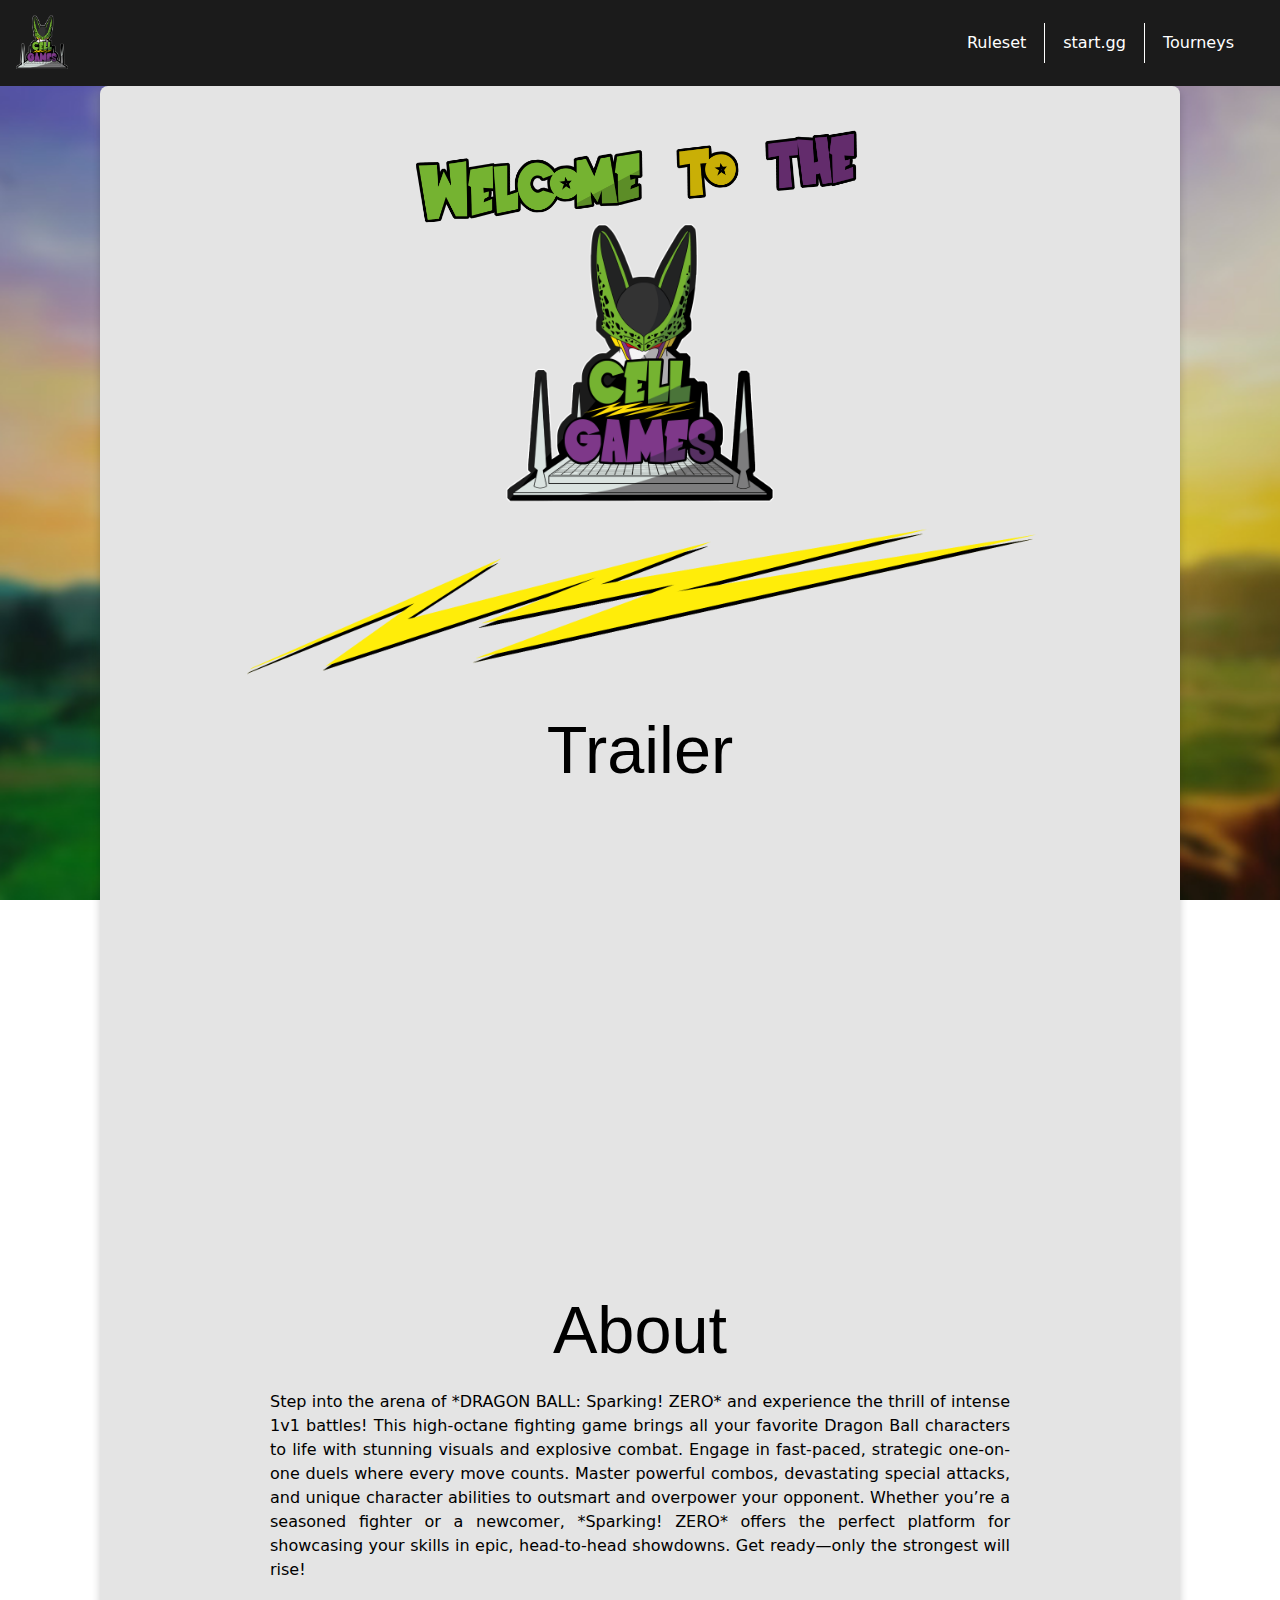
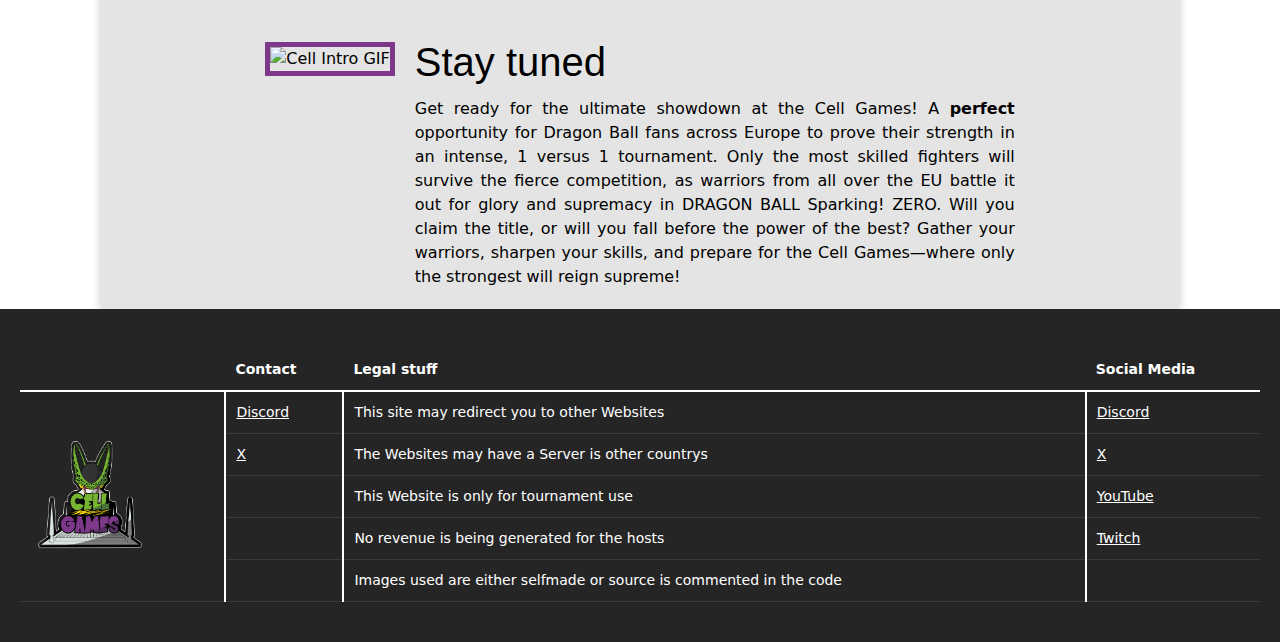
==== commit 349f4726: "Update index.html" ====
--- a/index.html
+++ b/index.html
@@ -199,9 +199,9 @@
             <img src="./images/welcome.png" alt="Welcome to the">
             <img src="./images/CellGamesLogo.png" alt="Cell Games Logo">
             <img src="./images/seperator.png" alt="Separator Image">
-            <h2>Teaser</h2>
+            <h2>Trailer</h2>
             <div class="video-container">
-                <iframe src="https://www.youtube.com/embed/40YeHEqEFoo" title="YouTube video"></iframe>
+                <iframe src="https://www.youtube.com/embed/S6YA0kUi73k" title="YouTube video"></iframe>
             </div>
             <div>
                 <h1>
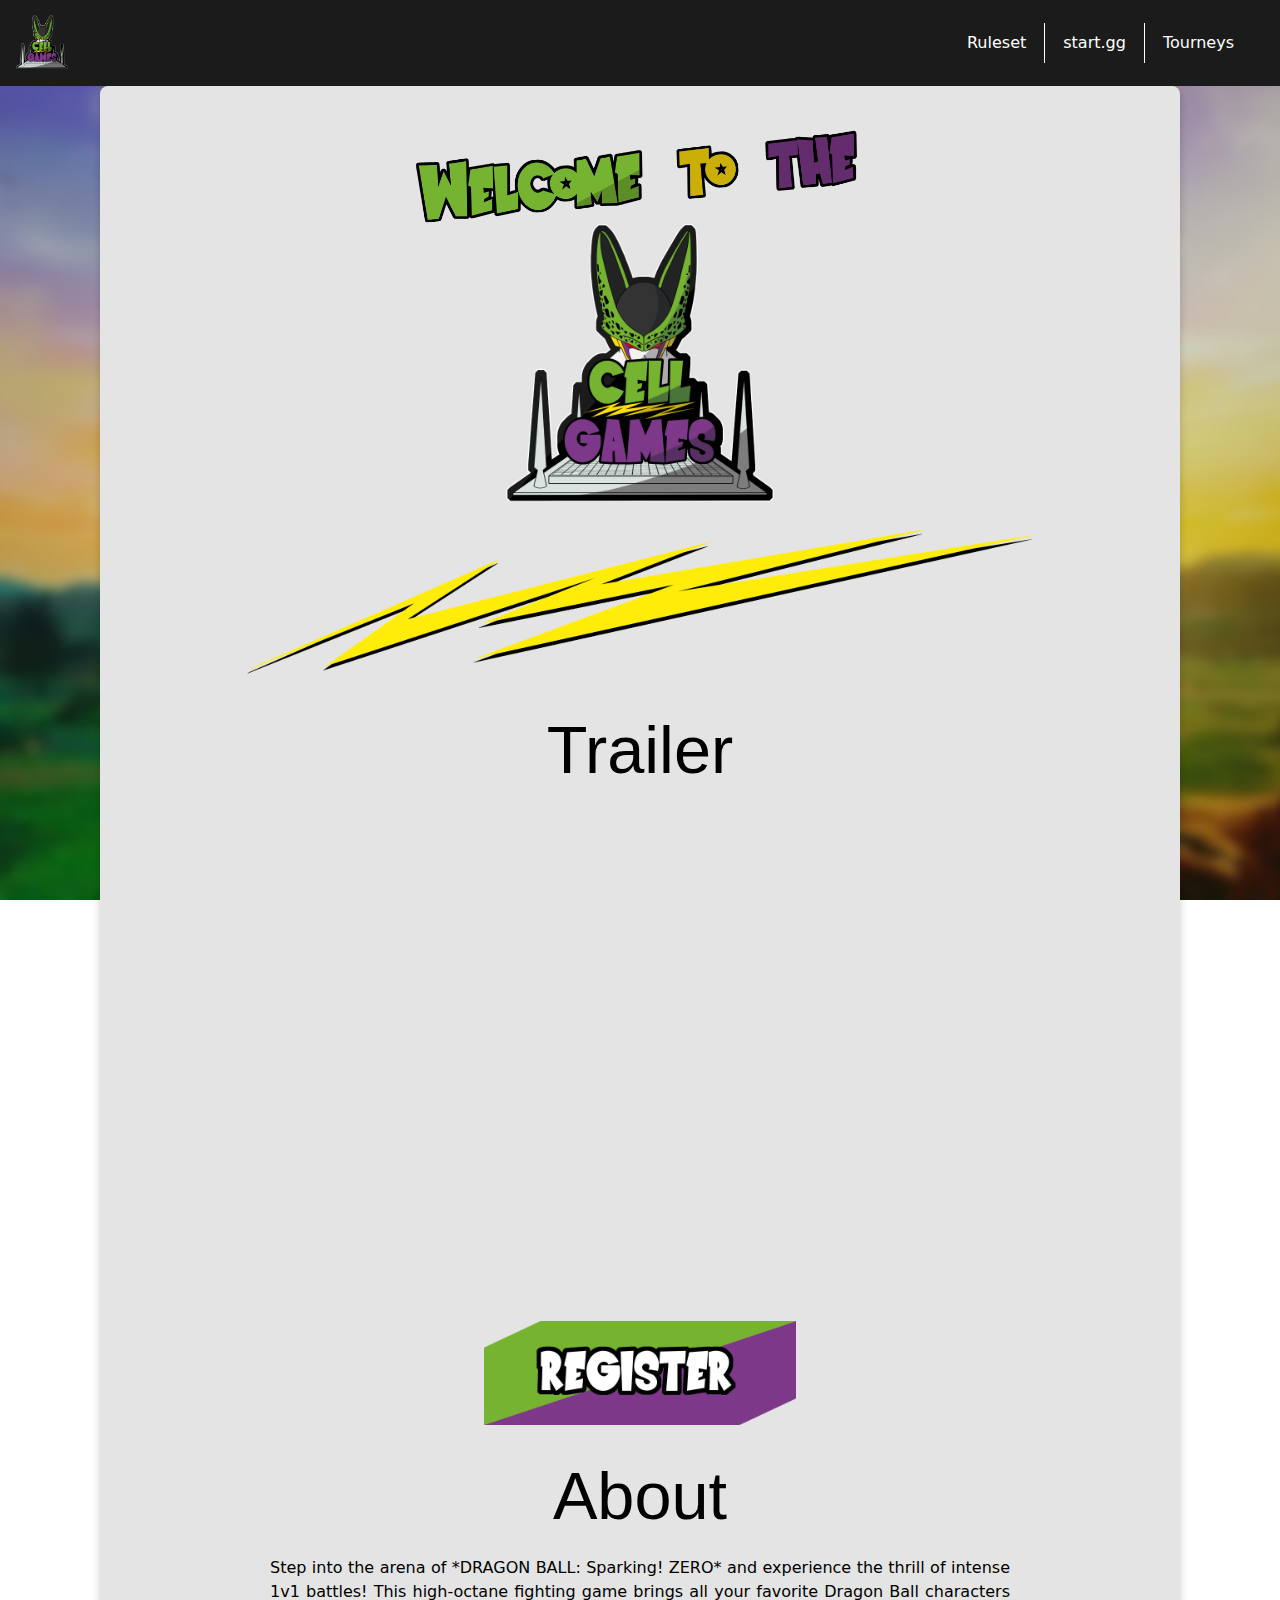
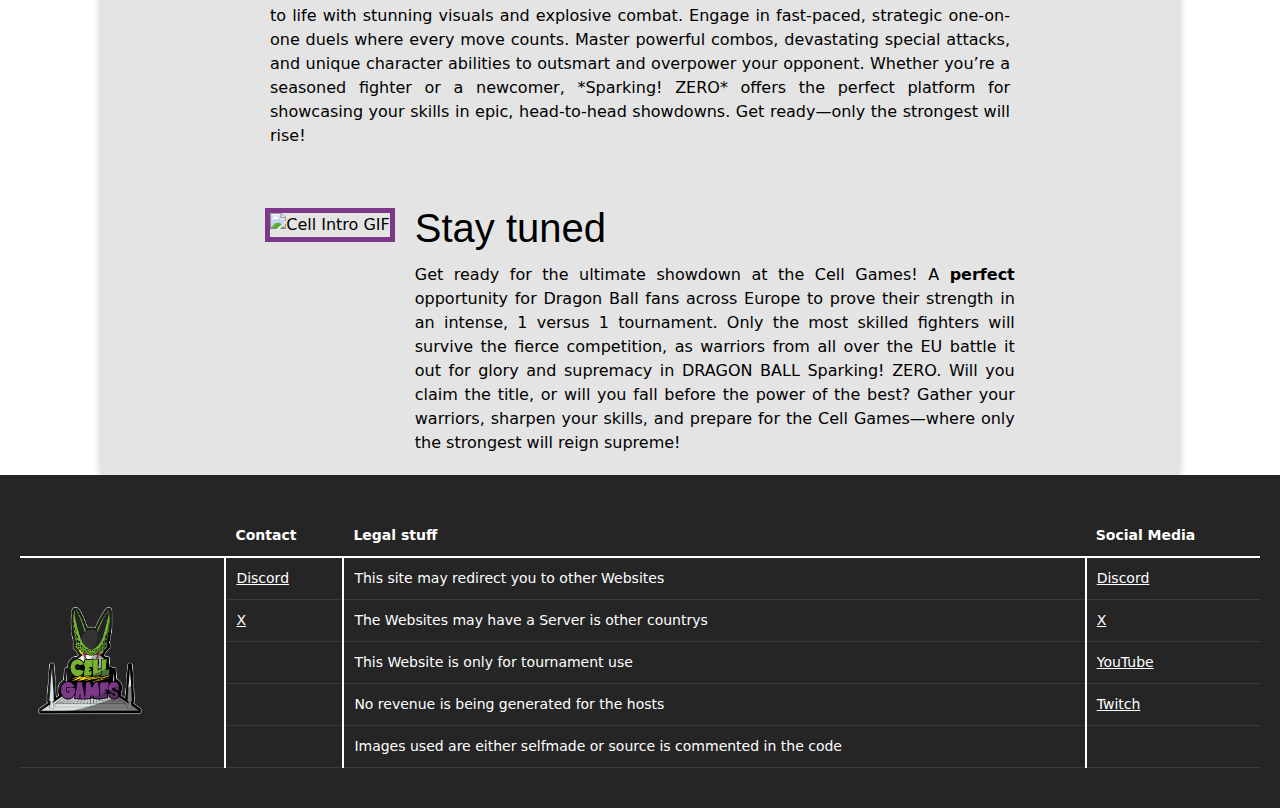
==== commit 853aa0fc: "Add files via upload" ====
--- a/index.html
+++ b/index.html
@@ -170,6 +170,12 @@
             height: 450px;
             border: none;
         }
+        .registerbutton{
+            padding-top: 3%;
+            padding-bottom: 2%;
+            text-align: center;
+            max-width: 60%;
+        }
     </style>
 </head>
 <body>
@@ -187,7 +193,7 @@
                         <a class="nav-link" href="rules.html">Ruleset</a>
                     </li>
                     <li class="nav-item">
-                        <a class="nav-link" href="#">start.gg</a>
+                        <a class="nav-link" href="https://www.start.gg/hub/the-cell-games-dragon-ball-sparking-zero/details">start.gg</a>
                     </li>
                     <li class="nav-item">
                         <a class="nav-link" href="tourneys.html">Tourneys</a>
@@ -203,6 +209,12 @@
             <div class="video-container">
                 <iframe src="https://www.youtube.com/embed/S6YA0kUi73k" title="YouTube video"></iframe>
             </div>
+            <div class="registerbutton">
+                <a href="https://www.start.gg/hub/the-cell-games-dragon-ball-sparking-zero/details" target="_blank">
+                    <img src="./images/register.png" alt="Register button">
+                </a>
+            </div>
+            
             <div>
                 <h1>
                     About
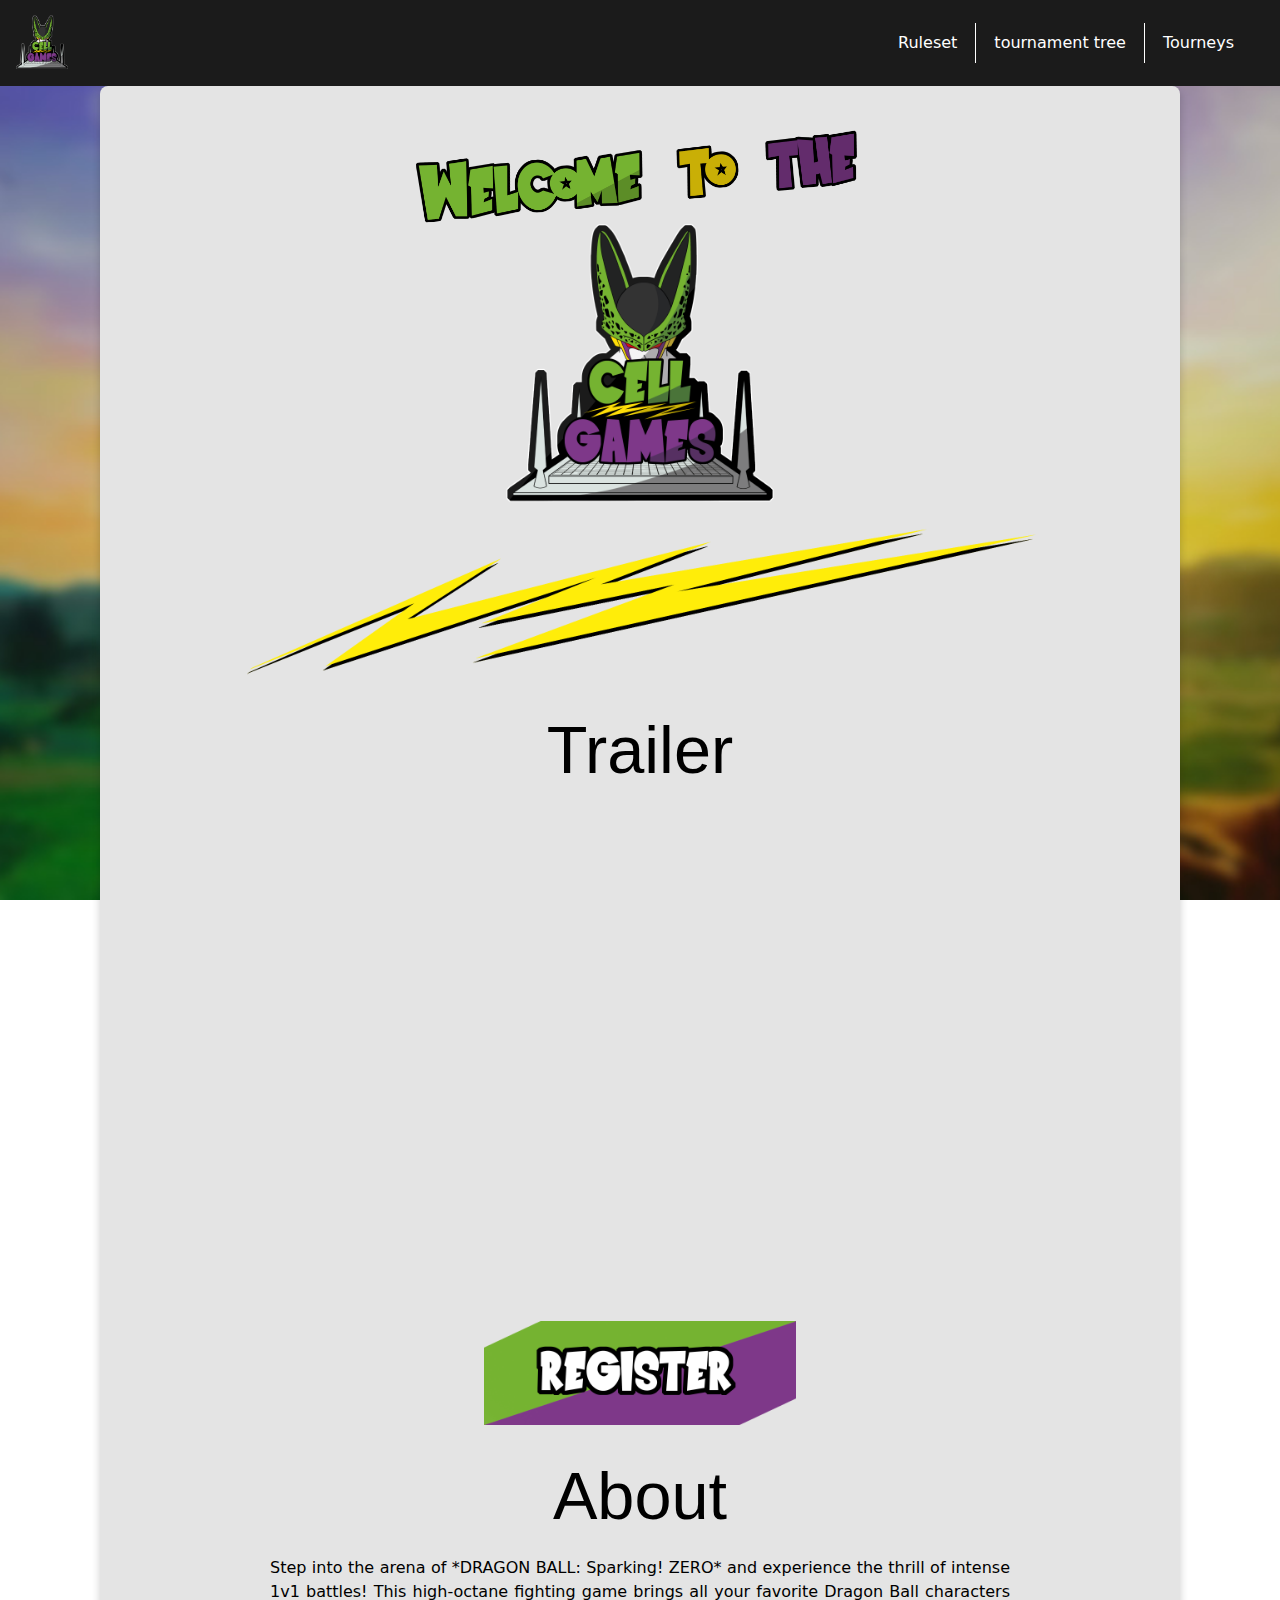
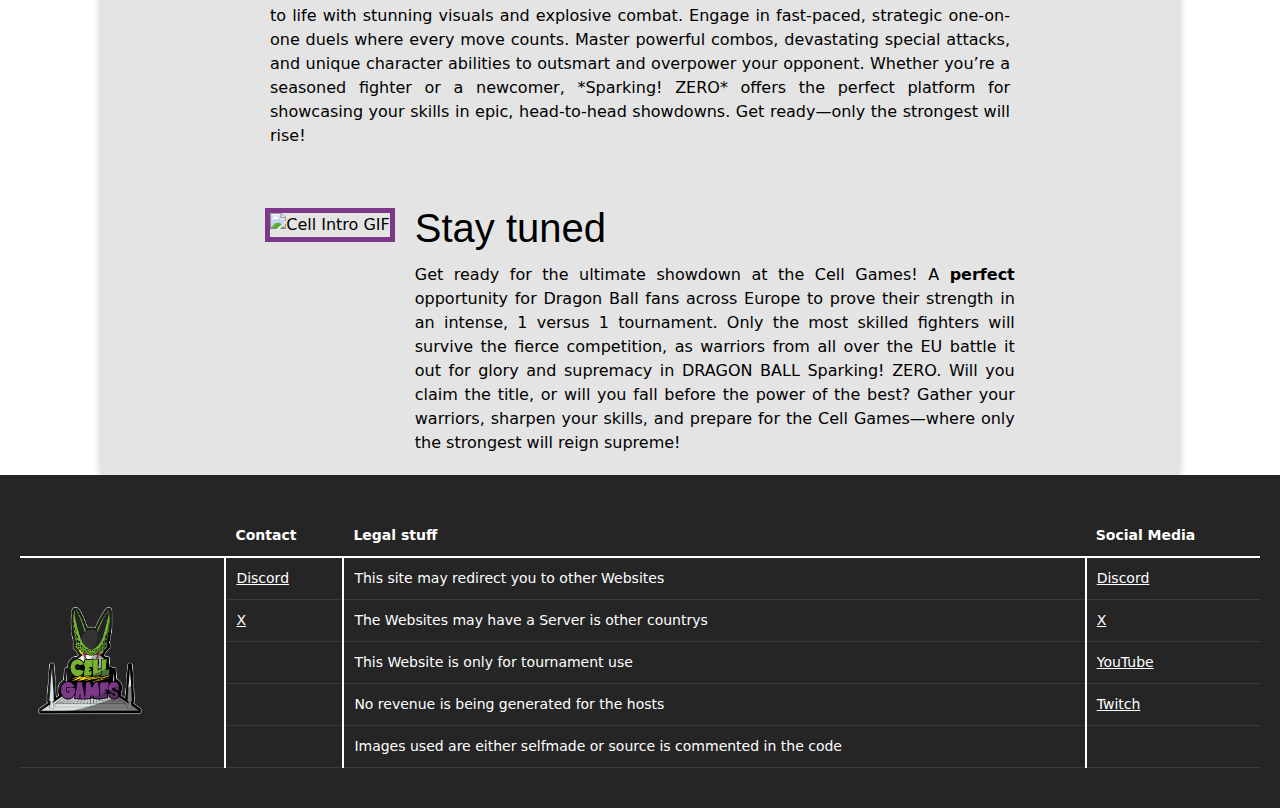
==== commit e9f56ccf: "Update index.html" ====
--- a/index.html
+++ b/index.html
@@ -193,7 +193,7 @@
                         <a class="nav-link" href="rules.html">Ruleset</a>
                     </li>
                     <li class="nav-item">
-                        <a class="nav-link" href="https://www.start.gg/hub/the-cell-games-dragon-ball-sparking-zero/details">start.gg</a>
+                        <a class="nav-link" href="#">tournament tree</a>
                     </li>
                     <li class="nav-item">
                         <a class="nav-link" href="tourneys.html">Tourneys</a>
@@ -210,7 +210,7 @@
                 <iframe src="https://www.youtube.com/embed/S6YA0kUi73k" title="YouTube video"></iframe>
             </div>
             <div class="registerbutton">
-                <a href="https://www.start.gg/hub/the-cell-games-dragon-ball-sparking-zero/details" target="_blank">
+                <a href="#" target="_blank">
                     <img src="./images/register.png" alt="Register button">
                 </a>
             </div>
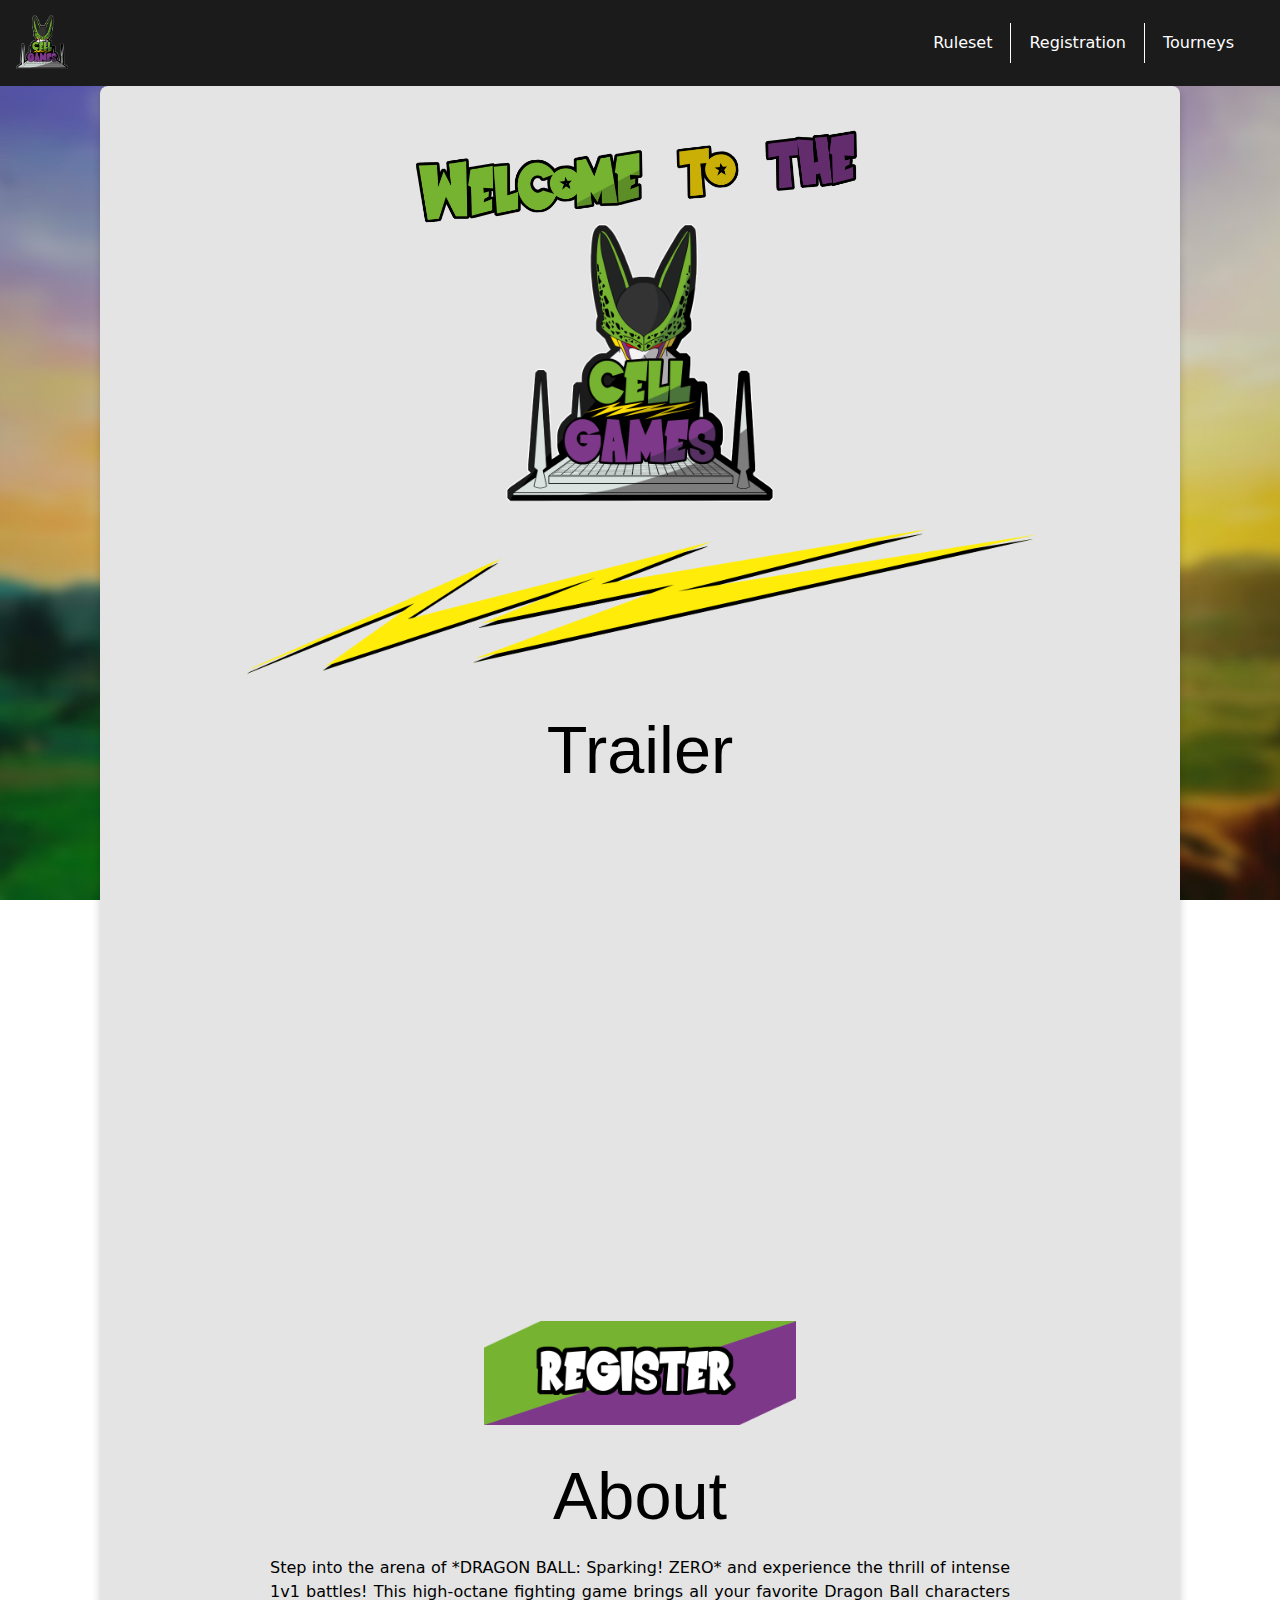
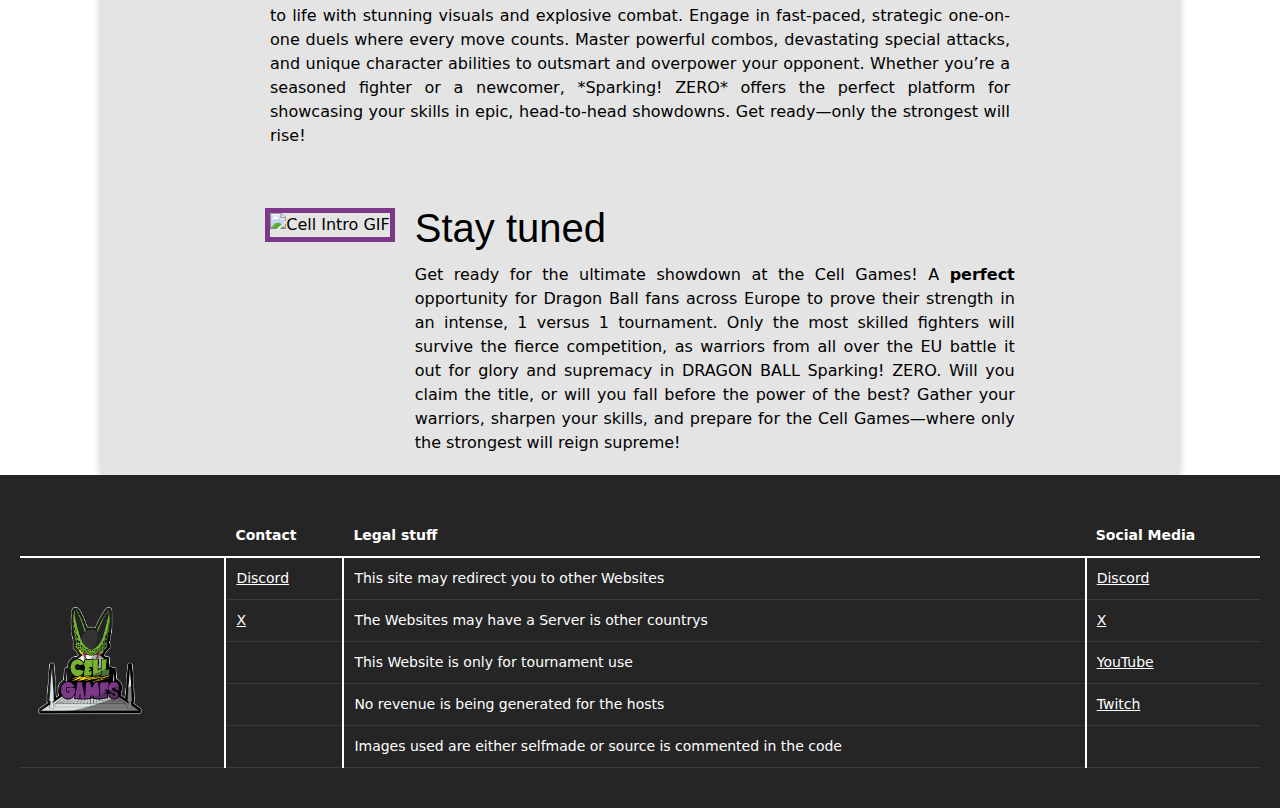
==== commit 673767fc: "Update index.html" ====
--- a/index.html
+++ b/index.html
@@ -193,7 +193,7 @@
                         <a class="nav-link" href="rules.html">Ruleset</a>
                     </li>
                     <li class="nav-item">
-                        <a class="nav-link" href="#">tournament tree</a>
+                        <a class="nav-link" href="https://challonge.com/de/CellGamesDBSZ">Registration</a>
                     </li>
                     <li class="nav-item">
                         <a class="nav-link" href="tourneys.html">Tourneys</a>
@@ -210,7 +210,7 @@
                 <iframe src="https://www.youtube.com/embed/S6YA0kUi73k" title="YouTube video"></iframe>
             </div>
             <div class="registerbutton">
-                <a href="#" target="_blank">
+                <a href="https://challonge.com/de/CellGamesDBSZ" target="_blank">
                     <img src="./images/register.png" alt="Register button">
                 </a>
             </div>
